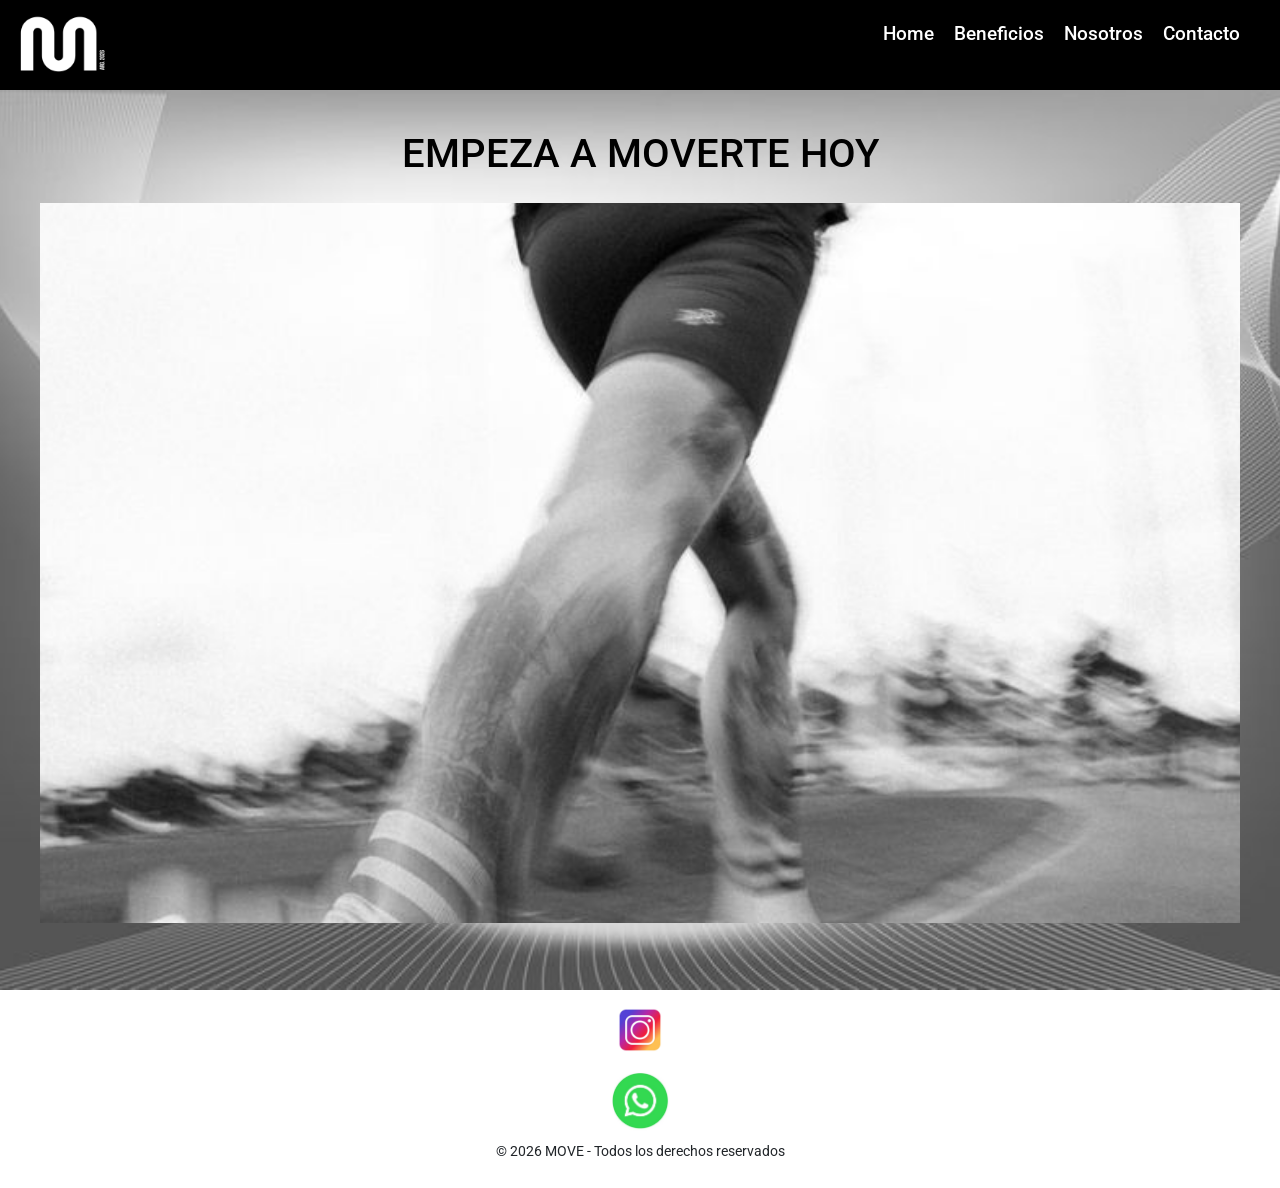
==== index.html @ 850cfbd5 "1era version de move" ====
<!DOCTYPE html>
<html lang="en">

<head>
    <meta charset="UTF-8">
    <meta name="viewport" content="width=device-width, initial-scale=1.0">
    <title>Document</title>

    <!-- link BS -->
    <link href="https://cdn.jsdelivr.net/npm/bootstrap@5.3.8/dist/css/bootstrap.min.css" rel="stylesheet"
        integrity="sha384-sRIl4kxILFvY47J16cr9ZwB07vP4J8+LH7qKQnuqkuIAvNWLzeN8tE5YBujZqJLB" crossorigin="anonymous">

    <link rel="stylesheet" href="./css/style.css">
</head>

<body>

    <header class="header">

        <img class="logo" src="./img/portada negra.png" alt="portada move">

        <nav class="nav">
            <ul class="headerul">
                <li><a href="#">Home</a></li>
                <li><a href="./pages/Beneficios.html">Beneficios</a></li>
                <li><a href="./pages/Nosotros.html">Nosotros</a></li>
                <li><a href="./pages/Contacto.html">Contacto</a></li>
            </ul>
        </nav>

    </header>


    <main class="presentacion">

        <!-- presentacion -->

        <div class="titulo">
            <h1>Empeza a moverte hoy</h1>
        </div>

        <div class="carousel-move">
            <div id="carouselExampleSlidesOnly" class="carousel slide" data-bs-ride="carousel">
                <div class="carousel-inner">
                    <div class="carousel-item active">
                        <img src="./img/carrousel2.png" class="d-block w-100" alt="carousel-img">
                    </div>
                    <div class="carousel-item">
                        <img src="./img/carrousel1.jpg" class="d-block w-100" alt="carousel-img">
                    </div>
                    <div class="carousel-item">
                        <img src="./img/carrousel3.png" class="d-block w-100" alt="carousel-img">
                    </div>
                </div>
            </div>
        </div>

    </main>


    <footer class="footer">
        <section class="redes">
            <img class="instagram" src="./img/2227.jpg" alt="Instagram MOVE">
        </section>

        <div>
            <img class="whastapp" src="./img/whatsapp.jpg" alt="whatsapp">
        </div>

        <p class="copy">© 2026 MOVE - Todos los derechos reservados</p>
    </footer>

    <!--JS de BS-->
    <script src="https://cdn.jsdelivr.net/npm/bootstrap@5.3.8/dist/js/bootstrap.bundle.min.js"
        integrity="sha384-FKyoEForCGlyvwx9Hj09JcYn3nv7wiPVlz7YYwJrWVcXK/BmnVDxM+D2scQbITxI"
        crossorigin="anonymous"></script>

</body>

</html>
---- css/style.css ----
@import url('https://fonts.googleapis.com/css2?family=Roboto:ital,wght@0,100..900;1,100..900&display=swap');
/*  font-family: "Roboto", sans-serif;
    font-optical-sizing: auto;
    font-weight: <weight>;
    font-style: normal;
    font-variation-settings:
    "wdth" 100; */

body {
    font-family: "Roboto", sans-serif;
}



/* main */

.presentacion {
    background-image: url(../img/portada-fondo.jpg);
    background-repeat: no-repeat;
    background-position: center;
    background-size: cover;
    min-height: 100vh;
    padding: 40px;
}


.titulo {
    text-transform: uppercase;
    color: black;
    text-align: center;
    gap: 25px;
    margin-bottom: 25px;
}

.titulo1 {
    text-transform: uppercase;
    text-align: center;
    gap: 40px;
    margin-top: 25px;
    margin-bottom: 40px;
}


/* header */


.header {
    position: relative;
}

.logo {
    width: 100%;
    display: block;
}

.nav {
    position: absolute;
    top: 20px;
    right: 40px;

    @media (max-width: 768px) {
        position: static;
        margin-top: 10px;
    }
}


.nav a {
    color: white;
    text-decoration: none;
    font-weight: 500;
}


.textoimp {
    color: black;
    font-family: "Roboto", sans-serif;
    text-align: left;
    text-transform: uppercase;
    justify-content: center;
    background-color: dimgrey;
    border: black 5px solid;
    padding: 5px 5px;
}

.headerul {
    list-style: none;
    display: flex;
    flex-direction: row;
    gap: 20px;
    padding: 0;
    margin: 0;
    justify-content: center;
    flex-wrap: wrap;

}

.nav a {
    text-decoration: none;
    font-size: larger;
}


.onfit {
    width: 150px;
}

.eri {
    width: 200px;
}

/* grid cards */
.cards-grid {
    display: grid;
    grid-template-columns: repeat(3, 1fr);
    gap: 25px;
    justify-items: center;
    padding: 0 20px;
}


@media (max-width: 900px) {
    .cards-grid {
        grid-template-columns: repeat(2, 1fr);
    }
}

@media (max-width: 500px) {
    .cards-grid {
        grid-template-columns: 1fr;
    }
}

/* carousel */
.carousel-move {
    height: 80vh;
}

.carousel-move img {
    height: 80vh;
    object-fit: cover;
}

@media (max-width: 768px) {

    .carousel-move,
    .carousel-move img {
        height: 50vh;
    }
}

.acceso{
    margin-top: 50px;
    margin-bottom: 30px;
}


/* footer */

.footer{
  display: flex;
  flex-direction: column;
  align-items: center;
}

.redes{
  display: flex;
  justify-content: center;
  align-items: center;
  padding: 10px 0;
}

.instagram{
  width: 60px;
}

/* mobile */
@media (max-width: 600px){
  .redes{
    padding: 15px 0;
  }
}

.whastapp{
    width: 60px;
}

.copy {
    text-align: center;
    font-size: 14px;
    padding: 10px 0;
}

.mapa {
    display: block;
    width: 100%;
    max-width: 600px;
    height: 350px;
    margin: 60px auto;
    /* baja y centra */
    border: 0;
}
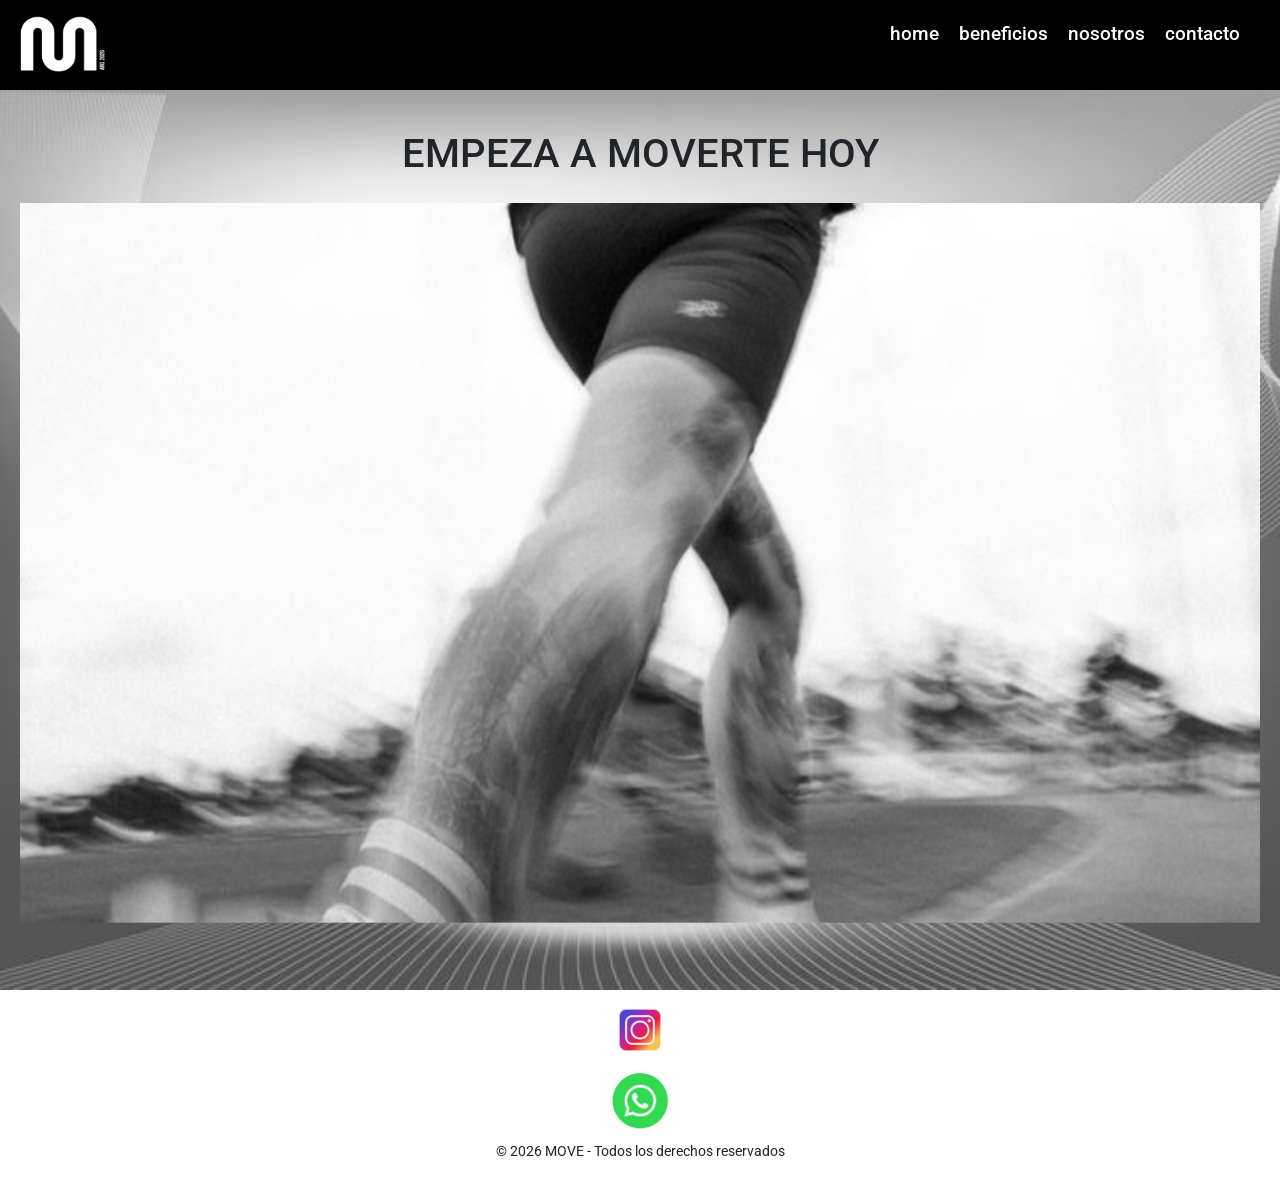
==== commit 34918d1c: "modiciacion del footer las imagenes de instagram y whastapp" ====
--- a/index.html
+++ b/index.html
@@ -21,10 +21,10 @@
 
         <nav class="nav">
             <ul class="headerul">
-                <li><a href="#">Home</a></li>
-                <li><a href="./pages/Beneficios.html">Beneficios</a></li>
-                <li><a href="./pages/Nosotros.html">Nosotros</a></li>
-                <li><a href="./pages/Contacto.html">Contacto</a></li>
+                <li><a href="#">home</a></li>
+                <li><a href="./pages/beneficios.html">beneficios</a></li>
+                <li><a href="./pages/nosotros.html">nosotros</a></li>
+                <li><a href="./pages/contacto.html">contacto</a></li>
             </ul>
         </nav>
 
--- a/css/style.css
+++ b/css/style.css
@@ -6,44 +6,45 @@
     font-variation-settings:
     "wdth" 100; */
 
+/* RESET BASE */
+*,
+*::before,
+*::after {
+    box-sizing: border-box;
+}
+
+html,
 body {
+    margin: 0;
+    padding: 0;
+    overflow-x: hidden;
     font-family: "Roboto", sans-serif;
 }
 
-
-
-/* main */
-
+/* LAYOUT GENERAL */
 .presentacion {
     background-image: url(../img/portada-fondo.jpg);
     background-repeat: no-repeat;
     background-position: center;
     background-size: cover;
     min-height: 100vh;
-    padding: 40px;
-}
-
-
+    padding: 40px 20px;
+}
+
+/* TITULOS */
 .titulo {
     text-transform: uppercase;
-    color: black;
-    text-align: center;
-    gap: 25px;
+    text-align: center;
     margin-bottom: 25px;
 }
 
 .titulo1 {
     text-transform: uppercase;
     text-align: center;
-    gap: 40px;
-    margin-top: 25px;
-    margin-bottom: 40px;
-}
-
-
-/* header */
-
-
+    margin: 25px 0 40px;
+}
+
+/* HEADER */
 .header {
     position: relative;
 }
@@ -57,67 +58,82 @@
     position: absolute;
     top: 20px;
     right: 40px;
-
-    @media (max-width: 768px) {
-        position: static;
-        margin-top: 10px;
-    }
-}
-
-
-.nav a {
-    color: white;
-    text-decoration: none;
-    font-weight: 500;
-}
-
-
-.textoimp {
-    color: black;
-    font-family: "Roboto", sans-serif;
-    text-align: left;
-    text-transform: uppercase;
-    justify-content: center;
-    background-color: dimgrey;
-    border: black 5px solid;
-    padding: 5px 5px;
 }
 
 .headerul {
     list-style: none;
     display: flex;
-    flex-direction: row;
     gap: 20px;
     padding: 0;
     margin: 0;
     justify-content: center;
     flex-wrap: wrap;
-
 }
 
 .nav a {
+    color: white;
     text-decoration: none;
     font-size: larger;
-}
-
-
-.onfit {
-    width: 150px;
-}
-
+    font-weight: 500;
+}
+
+/* 📱 MOBILE */
+@media (max-width: 768px) {
+    .header {
+        display: flex;
+        flex-direction: column;
+        align-items: center;
+    }
+
+    .nav {
+        position: static;
+        margin-top: 10px;
+    }
+
+    .nav a {
+        color: black;
+    }
+}
+
+/* TEXTO IMPACTO */
+.contenedor-textoimp {
+    text-align: center;
+    margin: 30px 0;
+}
+
+.textoimp {
+    text-transform: uppercase;
+    white-space: pre-line;
+    background-color: lightgray;
+    border: 5px solid black;
+    padding: 10px 14px;
+    display: inline-block;
+    text-align: left;
+}
+
+/* CONDICIONES */
+.condiciones {
+    text-align: center;
+    font-size: 0.8rem;
+    margin: 200px 30px 30px 30px;
+}
+
+/* IMG ERI */
 .eri {
     width: 200px;
-}
-
-/* grid cards */
+    display: block;
+    margin: 20px auto;
+}
+
+/* GRID CARDS */
 .cards-grid {
     display: grid;
     grid-template-columns: repeat(3, 1fr);
     gap: 25px;
-    justify-items: center;
+    max-width: 1200px;
+    margin: 0 auto;
     padding: 0 20px;
 }
-
 
 @media (max-width: 900px) {
     .cards-grid {
@@ -131,7 +147,21 @@
     }
 }
 
-/* carousel */
+.card {
+    width: 260px;
+    height: 160px;
+    display: flex;
+    align-items: center;
+    justify-content: center;
+}
+
+.card img {
+    max-width: 80%;
+    max-height: 80%;
+    object-fit: contain;
+}
+
+/* CAROUSEL */
 .carousel-move {
     height: 80vh;
 }
@@ -149,40 +179,40 @@
     }
 }
 
-.acceso{
-    margin-top: 50px;
-    margin-bottom: 30px;
-}
-
-
-/* footer */
-
-.footer{
+.login {
+    text-align: center;
+    font-size: 2rem;
+    padding: 70px;
+    margin: 50px 35px 35px 35px;
+    text-transform: uppercase;
+    text-decoration: underline;
+}
+
+/* FOOTER */
+.footer {
   display: flex;
-  flex-direction: column;
+  flex-direction: column;   /* mantiene copyright abajo */
   align-items: center;
 }
 
-.redes{
+.redes {
   display: flex;
+  flex-direction: row;      /* logos uno al lado del otro */
   justify-content: center;
   align-items: center;
+  gap: 15px;                /* espacio entre logos */
   padding: 10px 0;
 }
 
-.instagram{
+.instagram,
+.whastapp {
   width: 60px;
 }
 
-/* mobile */
-@media (max-width: 600px){
-  .redes{
-    padding: 15px 0;
-  }
-}
-
-.whastapp{
-    width: 60px;
+.copy {
+  text-align: center;
+  font-size: 14px;
+  padding: 10px 0;
 }
 
 .copy {
@@ -191,12 +221,12 @@
     padding: 10px 0;
 }
 
+/* MAPA */
 .mapa {
     display: block;
     width: 100%;
     max-width: 600px;
     height: 350px;
     margin: 60px auto;
-    /* baja y centra */
     border: 0;
 }
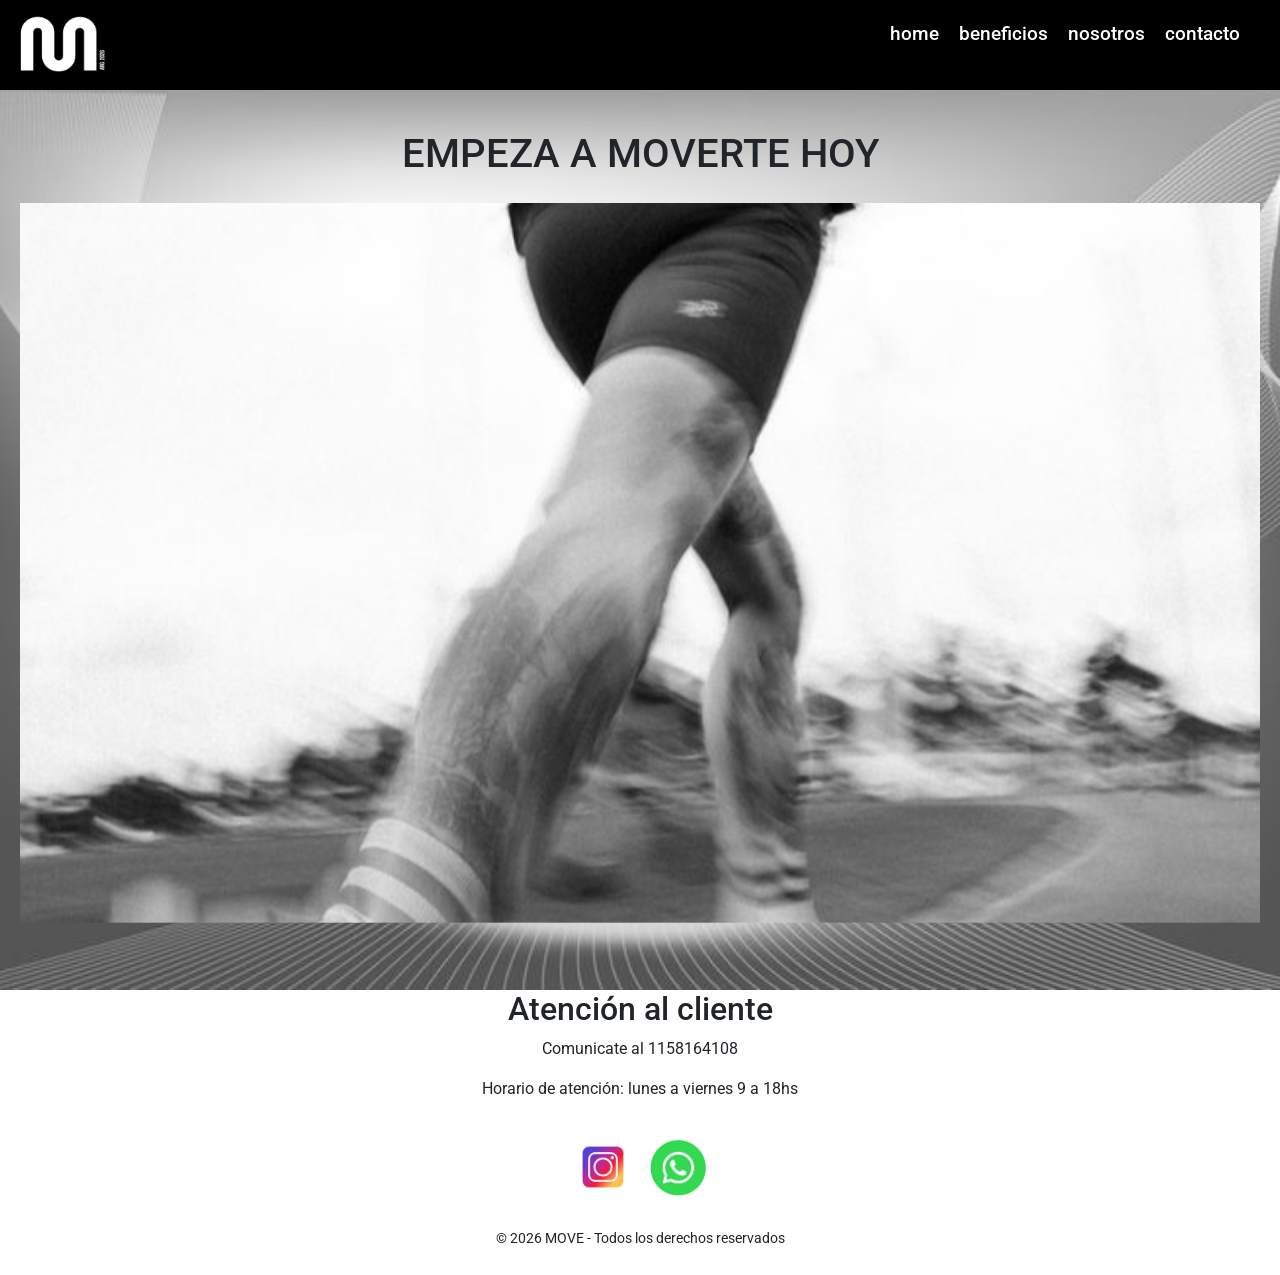
==== commit 41e04966: "cambie nombre en contacto modificacion hoja css y acomode index footer" ====
--- a/index.html
+++ b/index.html
@@ -57,17 +57,21 @@
 
     </main>
 
+    <footer class="footer">
 
-    <footer class="footer">
+        <div class="atencion">
+            <h2>Atención al cliente</h2>
+            <p>Comunicate al 1158164108</p>
+            <p>Horario de atención: lunes a viernes 9 a 18hs</p>
+        </div>
+
         <section class="redes">
             <img class="instagram" src="./img/2227.jpg" alt="Instagram MOVE">
+            <img class="whastapp" src="./img/whatsapp.jpg" alt="whatsapp">
         </section>
 
-        <div>
-            <img class="whastapp" src="./img/whatsapp.jpg" alt="whatsapp">
-        </div>
+        <p class="copy">© 2026 MOVE - Todos los derechos reservados</p>
 
-        <p class="copy">© 2026 MOVE - Todos los derechos reservados</p>
     </footer>
 
     <!--JS de BS-->
--- a/css/style.css
+++ b/css/style.css
@@ -189,30 +189,32 @@
 }
 
 /* FOOTER */
-.footer {
-  display: flex;
-  flex-direction: column;   /* mantiene copyright abajo */
-  align-items: center;
-}
-
-.redes {
-  display: flex;
-  flex-direction: row;      /* logos uno al lado del otro */
-  justify-content: center;
-  align-items: center;
-  gap: 15px;                /* espacio entre logos */
-  padding: 10px 0;
+.footer{
+  display:flex;
+  flex-direction:column;
+  align-items:center;
+  text-align:center;
+  gap:20px;
+}
+
+.atencion{
+  max-width:400px;
+}
+
+.redes{
+  display:flex;
+  gap:15px;
+  justify-content:center;
+  align-items:center;
 }
 
 .instagram,
-.whastapp {
-  width: 60px;
-}
-
-.copy {
-  text-align: center;
-  font-size: 14px;
-  padding: 10px 0;
+.whastapp{
+  width:60px;
+}
+
+.copy{
+  font-size:14px;
 }
 
 .copy {
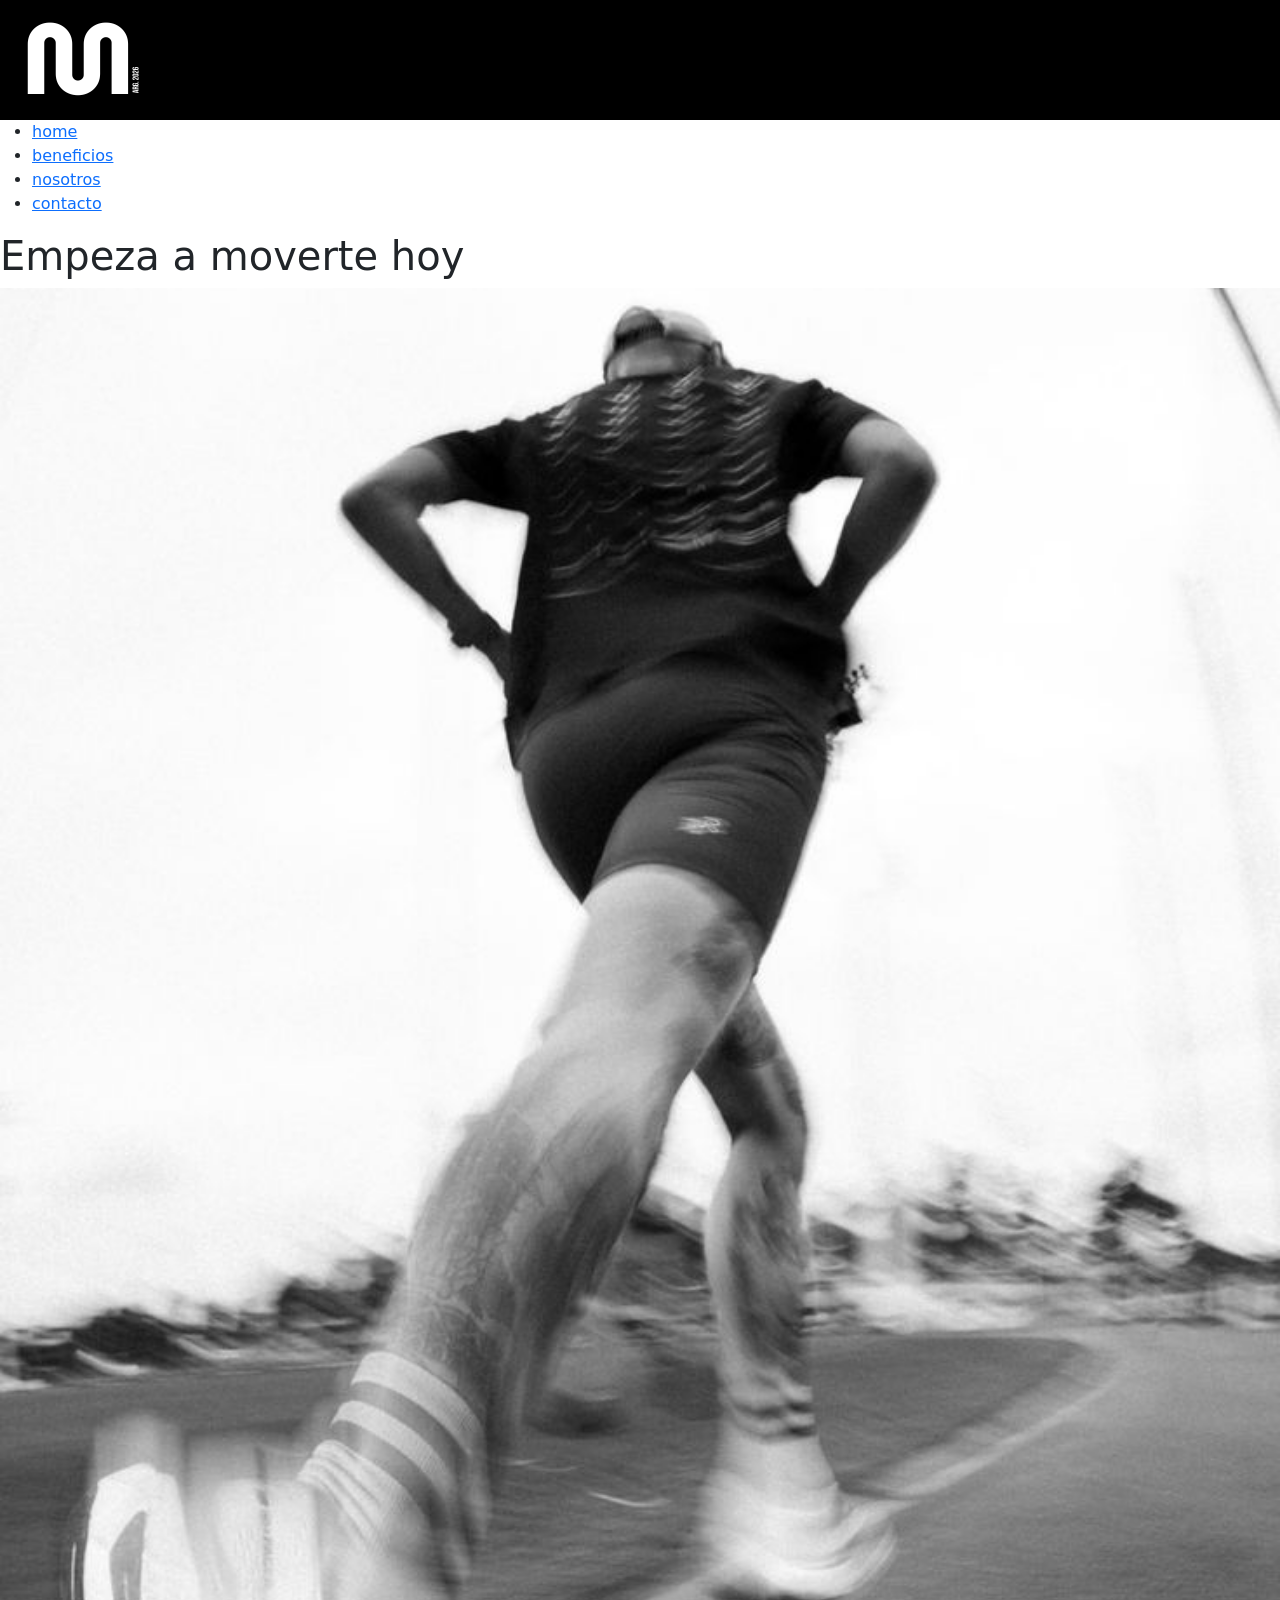
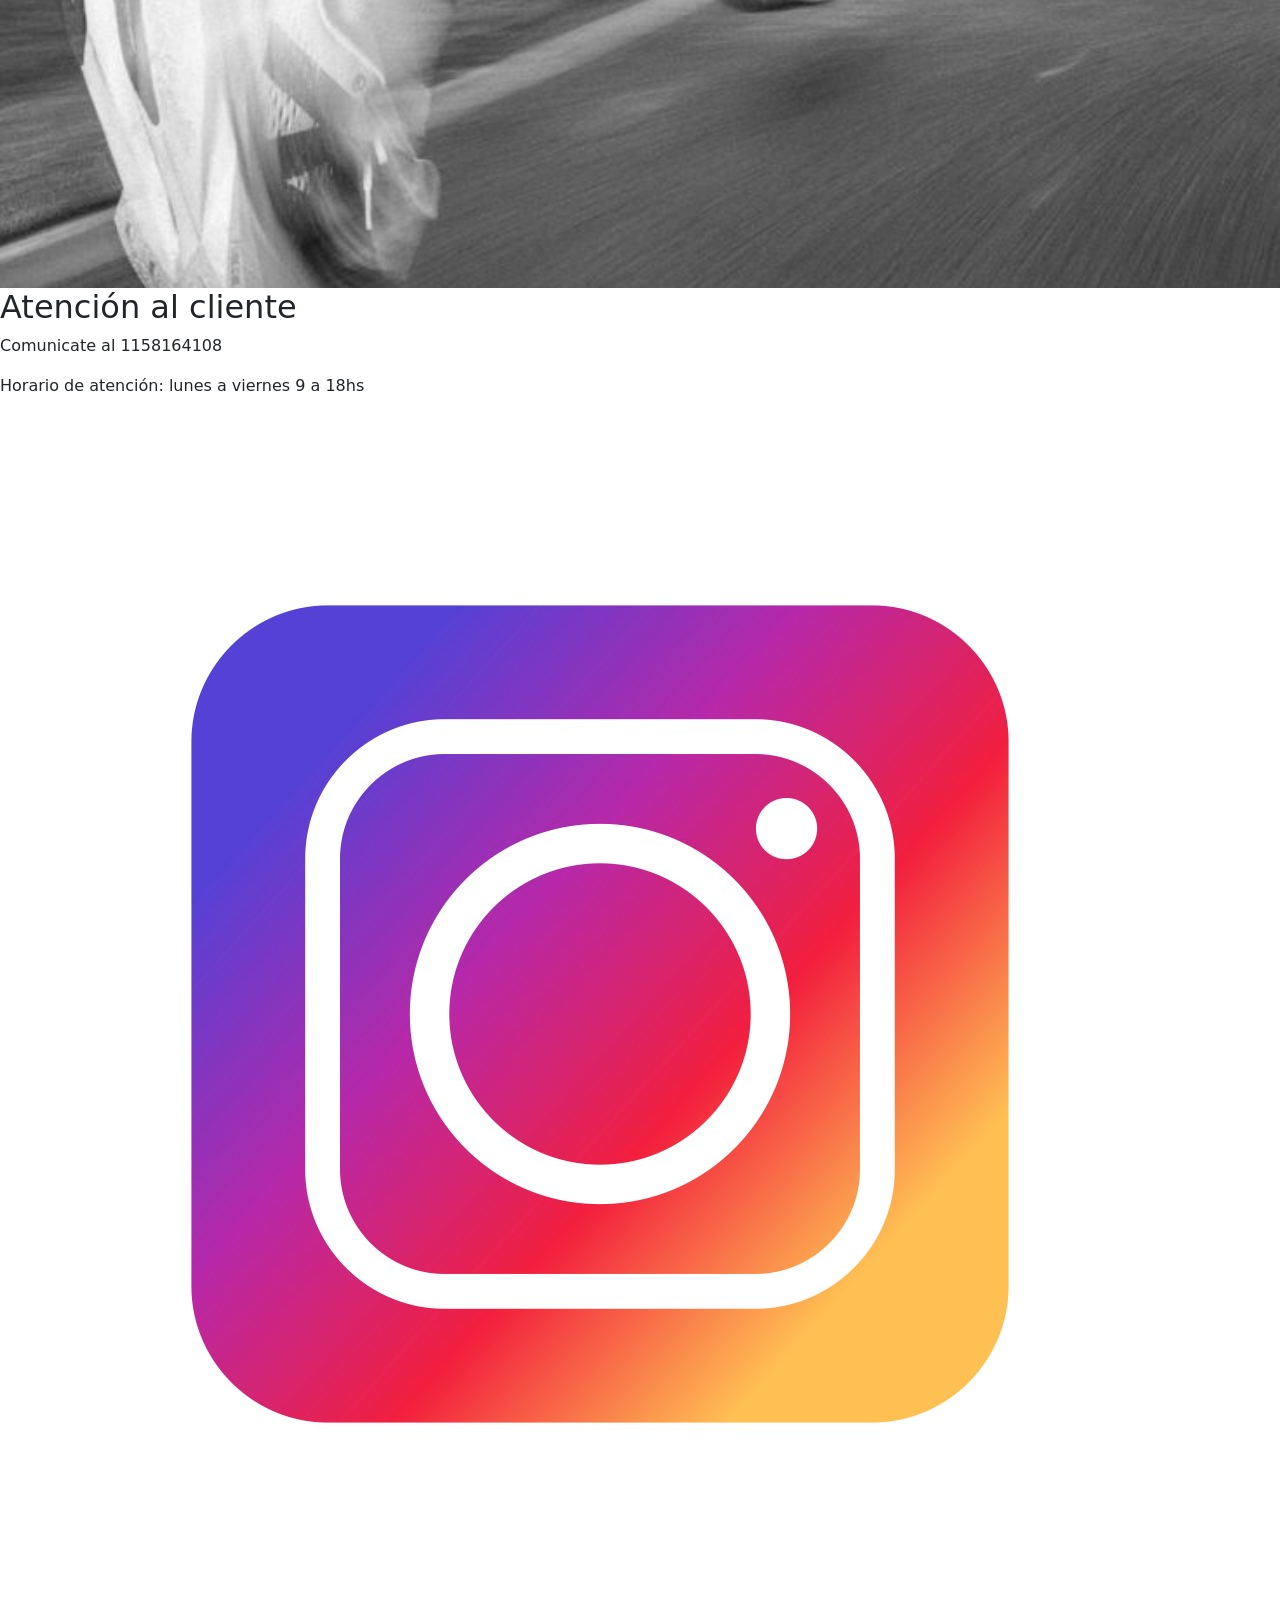
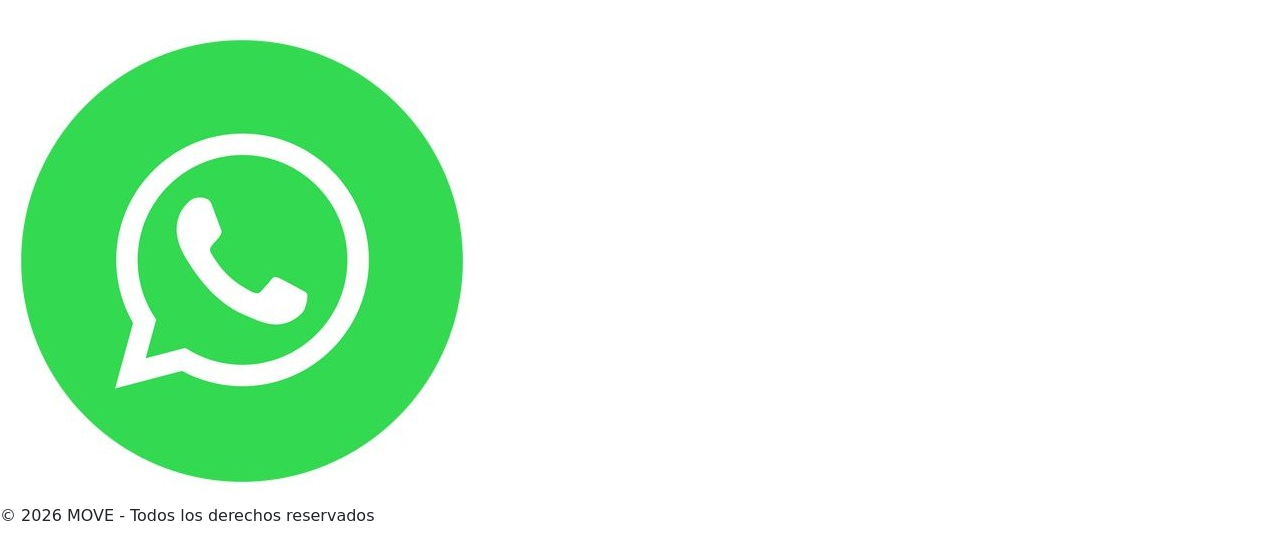
==== commit 3d6a6a5b: "modificacion link css a sass" ====
--- a/index.html
+++ b/index.html
@@ -10,7 +10,7 @@
     <link href="https://cdn.jsdelivr.net/npm/bootstrap@5.3.8/dist/css/bootstrap.min.css" rel="stylesheet"
         integrity="sha384-sRIl4kxILFvY47J16cr9ZwB07vP4J8+LH7qKQnuqkuIAvNWLzeN8tE5YBujZqJLB" crossorigin="anonymous">
 
-    <link rel="stylesheet" href="./css/style.css">
+    <link rel="stylesheet" href="./sass/main.scss">
 </head>
 
 <body>
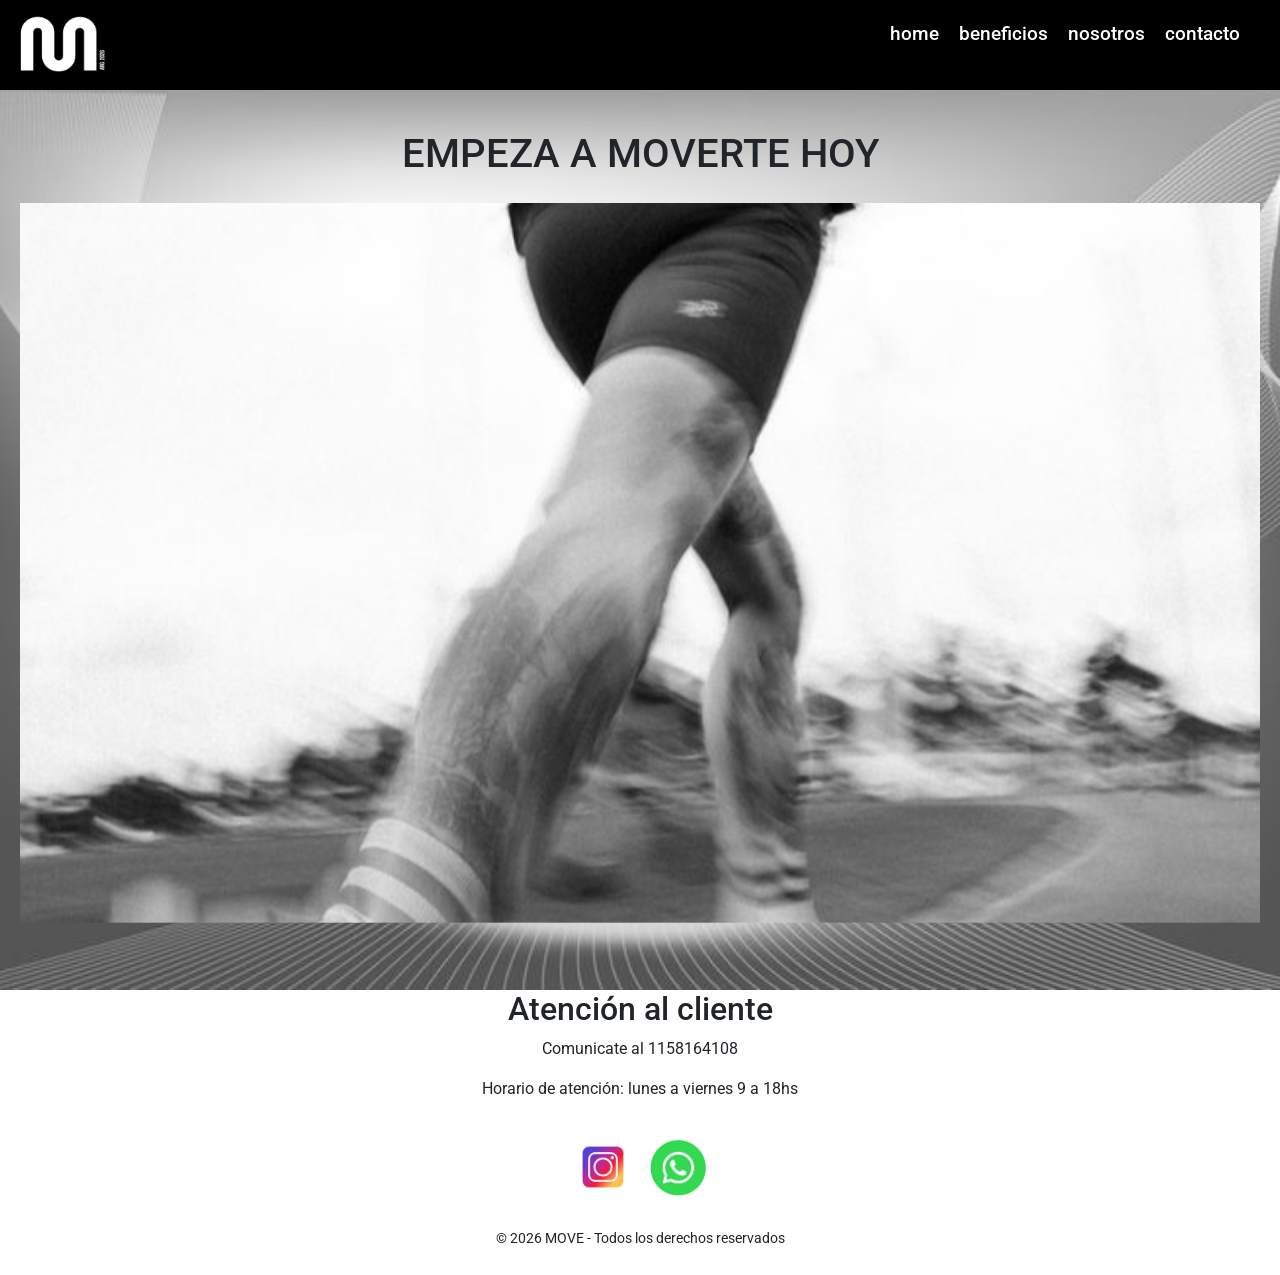
==== commit c025c9e8: "modificacion de nombre html porque me habian quedado las pages con una letra mayuscula y asi no func" ====
--- a/index.html
+++ b/index.html
@@ -11,7 +11,7 @@
         integrity="sha384-sRIl4kxILFvY47J16cr9ZwB07vP4J8+LH7qKQnuqkuIAvNWLzeN8tE5YBujZqJLB" crossorigin="anonymous">
 
     <link rel="stylesheet" href="./sass/main.scss">
-</head>
+</head><link rel="stylesheet" href="./css/estilos.css">
 
 <body>
 
--- a/css/estilos.css
+++ b/css/estilos.css
@@ -0,0 +1,207 @@
+@import url("https://fonts.googleapis.com/css2?family=Roboto:ital,wght@0,100..900;1,100..900&display=swap");
+/* MOBILE */
+@media (max-width: 768px) {
+  .header {
+    display: flex;
+    flex-direction: column;
+    align-items: center;
+  }
+  .header .nav {
+    position: static;
+    margin-top: 10px;
+  }
+  .header .nav a {
+    color: black;
+  }
+}
+/* RESET BASE */
+*,
+*::before,
+*::after {
+  box-sizing: border-box;
+}
+
+html,
+body {
+  margin: 0;
+  padding: 0;
+  overflow-x: hidden;
+  font-family: "Roboto", sans-serif;
+}
+
+/* LAYOUT GENERAL */
+.presentacion {
+  background-image: url(../img/portada-fondo.jpg);
+  background-repeat: no-repeat;
+  background-position: center;
+  background-size: cover;
+  min-height: 100vh;
+  padding: 40px 20px;
+}
+
+/* TITULOS */
+.titulo {
+  text-transform: uppercase;
+  text-align: center;
+  margin-bottom: 25px;
+}
+
+.titulo1 {
+  text-transform: uppercase;
+  text-align: center;
+  margin: 25px 0 40px;
+}
+
+/* TEXTO IMPACTO */
+.contenedor-textoimp {
+  text-align: center;
+  margin: 30px 0;
+}
+.contenedor-textoimp .textoimp {
+  text-transform: uppercase;
+  white-space: pre-line;
+  background-color: lightgray;
+  border: 5px solid black;
+  padding: 10px 14px;
+  display: inline-block;
+  text-align: left;
+}
+
+/* CONDICIONES */
+.condiciones {
+  text-align: center;
+  font-size: 0.8rem;
+  margin: 200px 30px 30px 30px;
+}
+
+/* IMG ERI */
+.eri {
+  width: 200px;
+  display: block;
+  margin: 20px auto;
+}
+
+/* LOGIN */
+.login {
+  text-align: center;
+  font-size: 2rem;
+  padding: 70px;
+  margin: 50px 35px 35px 35px;
+  text-transform: uppercase;
+  text-decoration: underline;
+}
+
+/* MAPA */
+.mapa {
+  display: block;
+  width: 100%;
+  max-width: 600px;
+  height: 350px;
+  margin: 60px auto;
+  border: 0;
+}
+
+/* HEADER */
+.header {
+  position: relative;
+}
+.header .logo {
+  width: 100%;
+  display: block;
+}
+.header .nav {
+  position: absolute;
+  top: 20px;
+  right: 40px;
+}
+.header .nav a {
+  color: white;
+  text-decoration: none;
+  font-size: larger;
+  font-weight: 500;
+}
+.header .headerul {
+  list-style: none;
+  display: flex;
+  gap: 20px;
+  padding: 0;
+  margin: 0;
+  justify-content: center;
+  flex-wrap: wrap;
+}
+
+/* GRID CARDS */
+.cards-grid {
+  display: grid;
+  grid-template-columns: repeat(3, 1fr);
+  gap: 25px;
+  max-width: 1200px;
+  margin: 0 auto;
+  padding: 0 20px;
+}
+@media (max-width: 900px) {
+  .cards-grid {
+    grid-template-columns: repeat(2, 1fr);
+  }
+}
+@media (max-width: 500px) {
+  .cards-grid {
+    grid-template-columns: 1fr;
+  }
+}
+.cards-grid .card {
+  width: 260px;
+  height: 160px;
+  display: flex;
+  align-items: center;
+  justify-content: center;
+}
+.cards-grid .card img {
+  max-width: 80%;
+  max-height: 80%;
+  object-fit: contain;
+}
+
+/* CAROUSEL */
+.carousel-move {
+  height: 80vh;
+}
+.carousel-move img {
+  height: 80vh;
+  object-fit: cover;
+}
+@media (max-width: 768px) {
+  .carousel-move,
+  .carousel-move img {
+    height: 50vh;
+  }
+}
+
+/* FOOTER */
+.footer {
+  display: flex;
+  flex-direction: column;
+  align-items: center;
+  text-align: center;
+  gap: 20px;
+}
+.footer .atencion {
+  max-width: 400px;
+}
+.footer .redes {
+  display: flex;
+  gap: 15px;
+  justify-content: center;
+  align-items: center;
+}
+.footer .redes .instagram,
+.footer .redes .whastapp {
+  width: 60px;
+}
+.footer .copy {
+  text-align: center;
+  font-size: 14px;
+  padding: 10px 0;
+}
+
+/*# sourceMappingURL=estilos.css.map */
